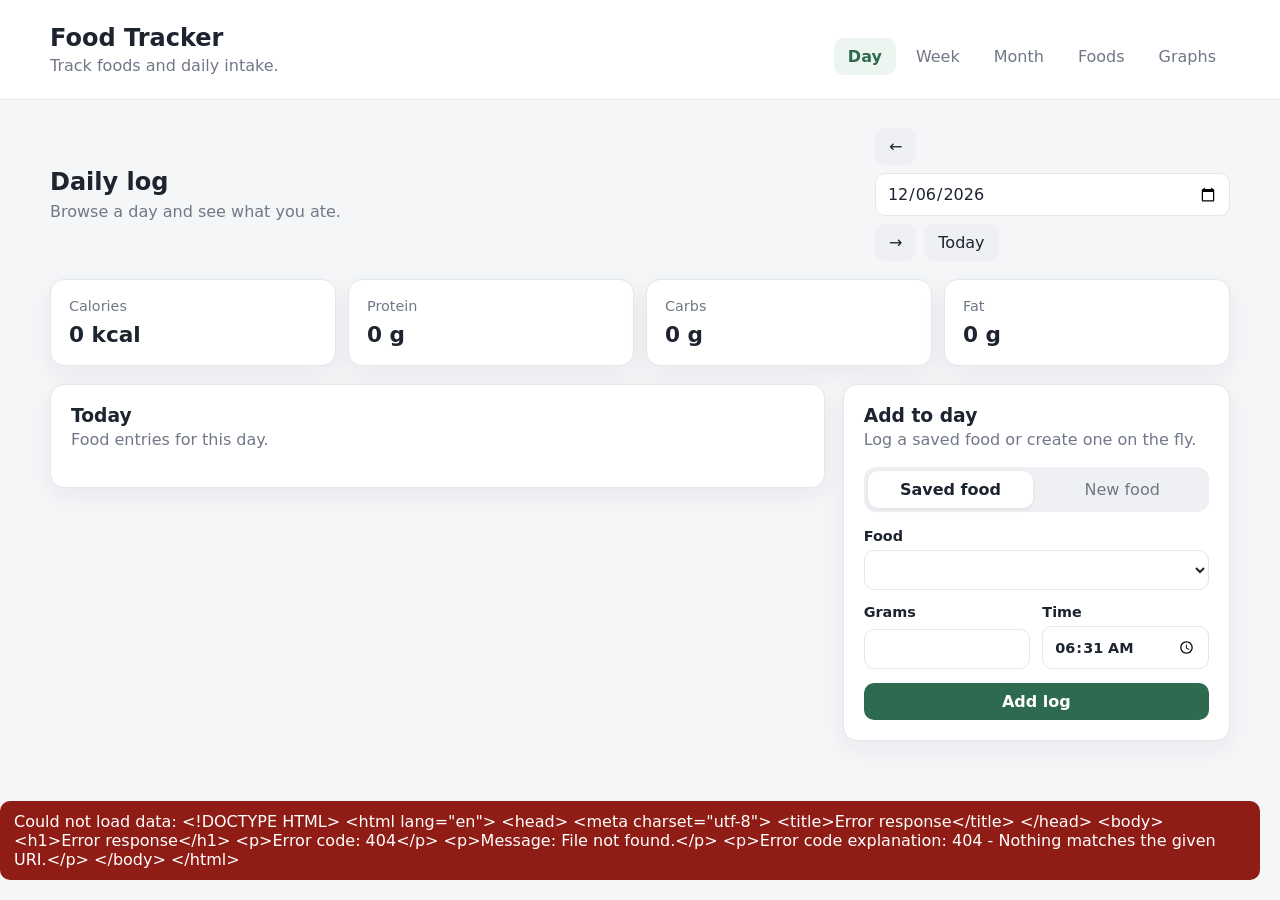
==== web-ui/index.html @ b0a6a697 "first simple working version" ====
<!DOCTYPE html>
<html lang="en">
<head>
  <meta charset="UTF-8" />
  <meta name="viewport" content="width=device-width, initial-scale=1.0" />
  <title>Food Tracker</title>
  <link rel="stylesheet" href="styles.css" />
</head>
<body>
  <header class="topbar">
    <div>
      <h1>Food Tracker</h1>
      <p class="muted">Track foods and daily intake.</p>
    </div>
    <nav class="tabs" aria-label="Main navigation">
      <button class="tab-button active" data-view="day-view">Day</button>
      <button class="tab-button" data-view="week-view">Week</button>
      <button class="tab-button" data-view="month-view">Month</button>
      <button class="tab-button" data-view="foods-view">Foods</button>
      <a class="tab-link" href="analytics.html">Graphs</a>
    </nav>
  </header>

  <main class="app-shell">
    <section id="day-view" class="view active">
      <div class="page-header">
        <div><h2>Daily log</h2><p class="muted">Browse a day and see what you ate.</p></div>
        <div class="date-controls">
          <button id="previous-day" class="secondary-button icon-button" type="button">←</button>
          <input id="selected-date" type="date" />
          <button id="next-day" class="secondary-button icon-button" type="button">→</button>
          <button id="today-button" class="secondary-button" type="button">Today</button>
        </div>
      </div>

      <div class="summary-grid">
        <article class="summary-card"><span>Calories</span><strong id="summary-calories">0 kcal</strong></article>
        <article class="summary-card"><span>Protein</span><strong id="summary-protein">0 g</strong></article>
        <article class="summary-card"><span>Carbs</span><strong id="summary-carbs">0 g</strong></article>
        <article class="summary-card"><span>Fat</span><strong id="summary-fat">0 g</strong></article>
      </div>

      <div class="content-grid">
        <section class="panel">
          <div class="panel-header"><div><h3 id="day-title">Today</h3><p class="muted">Food entries for this day.</p></div></div>
          <div id="day-log-list" class="log-list"></div>
        </section>

        <aside class="panel">
          <div class="panel-header"><div><h3>Add to day</h3><p class="muted">Log a saved food or create one on the fly.</p></div></div>

          <div class="segmented-control">
            <button id="existing-food-mode" class="segment active" type="button">Saved food</button>
            <button id="new-food-mode" class="segment" type="button">New food</button>
          </div>

          <form id="add-log-form" class="form-stack">
            <div id="existing-food-fields">
              <label>Food<select id="log-food-id" required></select></label>
            </div>

            <div id="new-food-fields" class="hidden form-stack">
              <label>Name<input id="quick-food-name" type="text" /></label>
              <div class="form-row">
                <label>Brand<input id="quick-food-brand" type="text" /></label>
                <label>Barcode<input id="quick-food-barcode" type="text" /></label>
              </div>
              <div class="form-row">
                <label>Calories / 100 g<input id="quick-food-calories" type="number" min="0" step="0.1" /></label>
                <label>Protein / 100 g<input id="quick-food-protein" type="number" min="0" step="0.1" /></label>
              </div>
              <div class="form-row">
                <label>Carbs / 100 g<input id="quick-food-carbs" type="number" min="0" step="0.1" /></label>
                <label>Fat / 100 g<input id="quick-food-fat" type="number" min="0" step="0.1" /></label>
              </div>
            </div>

            <div class="form-row">
              <label>Grams<input id="log-grams" type="number" min="0.1" step="0.1" required /></label>
              <label>Time<input id="log-time" type="time" required /></label>
            </div>

            <button id="add-log-submit" class="primary-button" type="submit">Add log</button>
          </form>
        </aside>
      </div>
    </section>

    <section id="week-view" class="view">
      <div class="page-header">
        <div><h2>Week</h2><p class="muted" id="week-range-label">Weekly intake overview.</p></div>
        <div class="date-controls">
          <button id="previous-week" class="secondary-button icon-button" type="button">←</button>
          <button id="current-week" class="secondary-button" type="button">This week</button>
          <button id="next-week" class="secondary-button icon-button" type="button">→</button>
        </div>
      </div>
      <div id="week-summary" class="overview-summary"></div>
      <section class="panel">
        <div class="panel-header"><div><h3>Daily intake</h3><p class="muted">Totals for each day of the selected week.</p></div></div>
        <div id="week-days" class="period-list"></div>
      </section>
    </section>

    <section id="month-view" class="view">
      <div class="page-header">
        <div><h2>Month</h2><p class="muted" id="month-range-label">Monthly intake overview.</p></div>
        <div class="date-controls">
          <button id="previous-month" class="secondary-button icon-button" type="button">←</button>
          <button id="current-month" class="secondary-button" type="button">This month</button>
          <button id="next-month" class="secondary-button icon-button" type="button">→</button>
        </div>
      </div>
      <div id="month-summary" class="overview-summary"></div>
      <section class="panel">
        <div class="panel-header"><div><h3>Days</h3><p class="muted">A compact overview of each day in the selected month.</p></div></div>
        <div id="month-days" class="month-grid"></div>
      </section>
    </section>

    <section id="foods-view" class="view">
      <div class="page-header"><div><h2>Foods</h2><p class="muted">Manage foods you can reuse in your daily log.</p></div></div>
      <div class="content-grid">
        <section class="panel">
          <div class="panel-header"><div><h3>Saved foods</h3><p class="muted">All foods currently stored by the backend.</p></div></div>
          <div id="foods-list" class="food-list"></div>
        </section>
        <aside class="panel">
          <div class="panel-header"><div><h3>Add food</h3><p class="muted">Nutrition values are per 100 g.</p></div></div>
          <form id="add-food-form" class="form-stack">
            <label>Name<input id="food-name" type="text" required /></label>
            <div class="form-row"><label>Brand<input id="food-brand" type="text" /></label><label>Barcode<input id="food-barcode" type="text" /></label></div>
            <div class="form-row"><label>Calories<input id="food-calories" type="number" min="0" step="0.1" required /></label><label>Protein<input id="food-protein" type="number" min="0" step="0.1" required /></label></div>
            <div class="form-row"><label>Carbs<input id="food-carbs" type="number" min="0" step="0.1" required /></label><label>Fat<input id="food-fat" type="number" min="0" step="0.1" required /></label></div>
            <button class="primary-button" type="submit">Add food</button>
          </form>
        </aside>
      </div>
    </section>
  </main>

  <div id="toast" class="toast" role="status" aria-live="polite"></div>
  <script src="app.js"></script>
</body>
</html>
---- web-ui/styles.css ----
:root{color-scheme:light;--bg:#f5f6f8;--surface:#fff;--surface-soft:#fafbfc;--border:#e3e6eb;--text:#1d2430;--muted:#707887;--accent:#2d6a4f;--accent-hover:#24563f;--accent-soft:#edf5f0;--danger:#b42318;--danger-bg:#fff1f0;--radius:14px;--shadow:0 8px 24px rgba(20,30,45,.06)}
*{box-sizing:border-box}body{margin:0;min-height:100vh;font-family:Inter,ui-sans-serif,system-ui,-apple-system,BlinkMacSystemFont,"Segoe UI",sans-serif;background:var(--bg);color:var(--text)}button,input,select{font:inherit}button{cursor:pointer}h1,h2,h3,p{margin-top:0}h1{margin-bottom:4px;font-size:1.5rem}h2{margin-bottom:6px}h3{margin-bottom:4px}.muted{color:var(--muted)}.hidden{display:none!important}.topbar{display:flex;justify-content:space-between;align-items:end;gap:24px;padding:24px max(24px,calc((100vw - 1180px)/2));background:var(--surface);border-bottom:1px solid var(--border)}.topbar .muted,.page-header .muted,.panel-header .muted{margin-bottom:0}.tabs{display:flex;gap:6px;flex-wrap:wrap}.tab-button,.secondary-button,.primary-button,.danger-button,.segment{border:0;border-radius:10px;padding:9px 14px;transition:.15s ease}.tab-button{background:transparent;color:var(--muted)}.tab-button.active{background:var(--accent-soft);color:var(--accent);font-weight:700}.primary-button{background:var(--accent);color:#fff;font-weight:700}.primary-button:hover{background:var(--accent-hover)}.secondary-button{background:#eef0f3;color:var(--text)}.secondary-button:hover{background:#e5e8ec}.icon-button{min-width:40px}.danger-button{background:var(--danger-bg);color:var(--danger)}.app-shell{width:min(1180px,calc(100% - 32px));margin:28px auto 48px}.view{display:none}.view.active{display:block}.page-header,.panel-header,.food-row,.log-row,.period-row{display:flex;align-items:center;justify-content:space-between;gap:16px}.page-header{margin-bottom:18px}.date-controls{display:flex;gap:8px;align-items:center;flex-wrap:wrap}.date-controls input{min-width:155px}.summary-grid,.overview-summary{display:grid;grid-template-columns:repeat(4,minmax(0,1fr));gap:12px;margin-bottom:18px}.summary-card,.overview-card{background:var(--surface);border:1px solid var(--border);border-radius:var(--radius);box-shadow:var(--shadow);padding:18px}.summary-card span,.overview-card span{display:block;margin-bottom:8px;color:var(--muted);font-size:.9rem}.summary-card strong,.overview-card strong{font-size:1.35rem}.overview-card small{display:block;margin-top:7px;color:var(--muted)}.content-grid{display:grid;grid-template-columns:minmax(0,1.6fr) minmax(300px,.8fr);gap:18px;align-items:start}.panel{background:var(--surface);border:1px solid var(--border);border-radius:var(--radius);box-shadow:var(--shadow);padding:20px}.panel-header{margin-bottom:18px}.form-stack{display:grid;gap:14px}.form-row{display:grid;grid-template-columns:1fr 1fr;gap:12px}label{display:grid;gap:6px;font-size:.9rem;font-weight:600}input,select{width:100%;border:1px solid var(--border);border-radius:10px;padding:10px 11px;background:#fff;color:var(--text);outline:none}input:focus,select:focus{border-color:var(--accent);box-shadow:0 0 0 3px rgba(45,106,79,.12)}.segmented-control{display:grid;grid-template-columns:1fr 1fr;gap:6px;padding:4px;margin-bottom:16px;background:#eef0f3;border-radius:12px}.segment{background:transparent;color:var(--muted)}.segment.active{background:var(--surface);color:var(--text);font-weight:700;box-shadow:0 1px 4px rgba(20,30,45,.08)}.food-list,.log-list,.period-list{display:grid;gap:10px}.food-row,.log-row,.period-row{padding:14px 0;border-bottom:1px solid var(--border)}.food-row:last-child,.log-row:last-child,.period-row:last-child{border-bottom:0}.food-main,.log-main,.period-main{min-width:0}.food-main strong,.log-main strong,.period-main strong{display:block;margin-bottom:4px}.meta{display:flex;gap:10px;flex-wrap:wrap;color:var(--muted);font-size:.88rem}.row-actions{display:flex;gap:8px;align-items:center;flex-shrink:0}.period-row,[data-date].month-day{cursor:pointer}.period-row:hover{background:var(--surface-soft)}.period-macros{display:flex;gap:8px;flex-wrap:wrap;justify-content:flex-end;color:var(--muted);font-size:.85rem}.month-grid{display:grid;grid-template-columns:repeat(7,minmax(0,1fr));gap:8px}.month-day{min-height:118px;padding:12px;border:1px solid var(--border);border-radius:12px;background:var(--surface-soft)}.month-day:hover{border-color:#cbd1d9;background:#fff}.month-day.empty{visibility:hidden}.day-number{font-weight:700;margin-bottom:12px}.day-kcal{display:block;font-size:1.05rem;font-weight:700}.day-meta{display:block;margin-top:5px;color:var(--muted);font-size:.78rem}.empty-state{padding:28px 12px;text-align:center;color:var(--muted);border:1px dashed var(--border);border-radius:12px}.toast{position:fixed;right:20px;bottom:20px;background:#1f2937;color:#fff;border-radius:10px;padding:11px 14px;opacity:0;transform:translateY(8px);pointer-events:none;transition:.2s ease;z-index:100}.toast.show{opacity:1;transform:translateY(0)}.toast.error{background:#8f1d16}
@media(max-width:900px){.month-grid{grid-template-columns:repeat(4,minmax(0,1fr))}}@media(max-width:820px){.topbar,.page-header{align-items:stretch;flex-direction:column}.content-grid{grid-template-columns:1fr}.summary-grid,.overview-summary{grid-template-columns:repeat(2,1fr)}}@media(max-width:620px){.month-grid{grid-template-columns:repeat(2,minmax(0,1fr))}}@media(max-width:520px){.app-shell{width:min(100% - 20px,1180px)}.topbar{padding:18px 14px}.summary-grid,.overview-summary,.form-row,.month-grid{grid-template-columns:1fr}.food-row,.log-row,.period-row{align-items:flex-start}.period-row{flex-direction:column}.period-macros{justify-content:flex-start}}

.tab-link {
  display: inline-flex;
  align-items: center;
  text-decoration: none;
  border-radius: 10px;
  padding: 9px 14px;
  color: var(--muted);
  transition: 0.15s ease;
}
.tab-link:hover {
  background: var(--accent-soft);
  color: var(--accent);
}
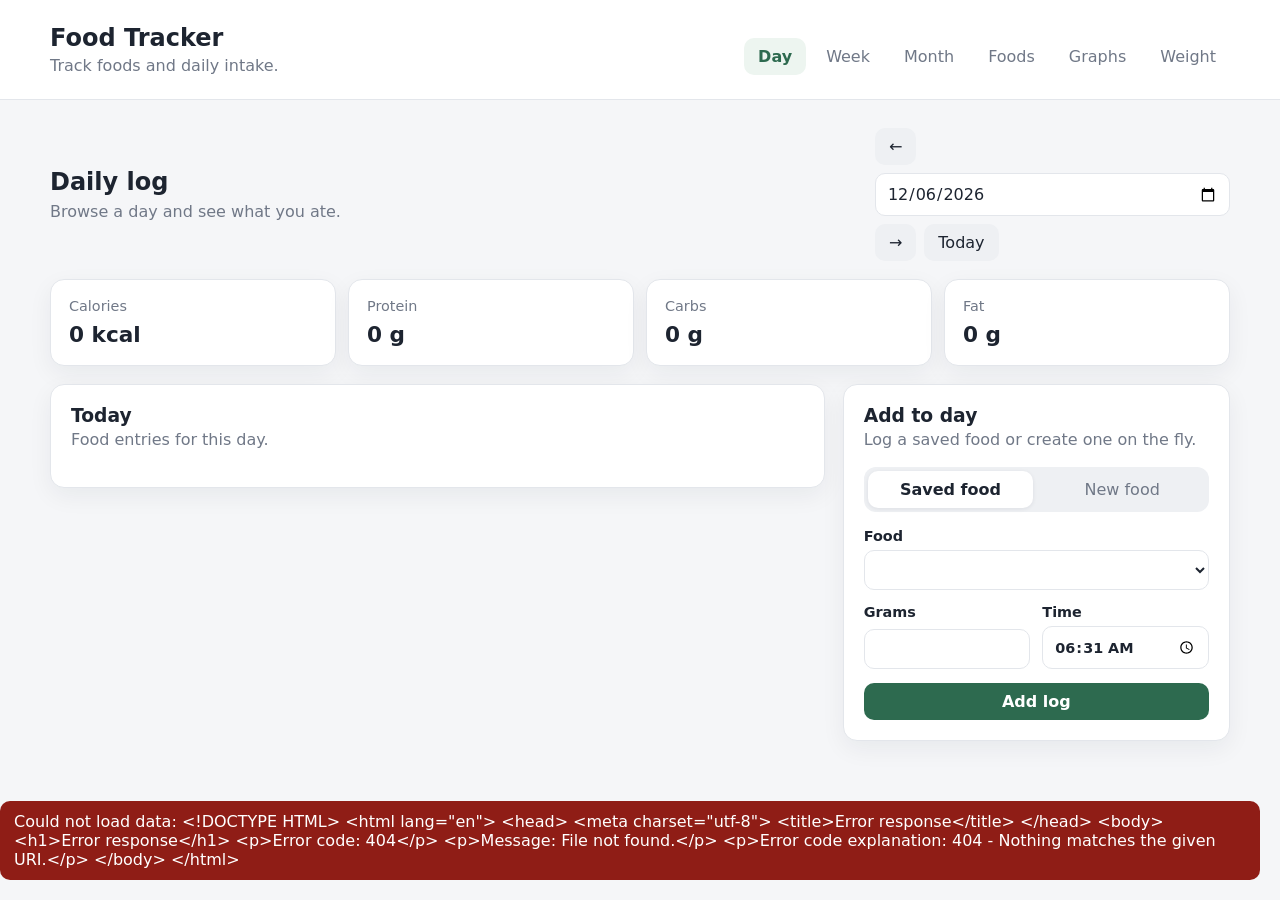
==== commit 2882ac61: "add weight tracking" ====
--- a/web-ui/index.html
+++ b/web-ui/index.html
@@ -18,6 +18,7 @@
       <button class="tab-button" data-view="month-view">Month</button>
       <button class="tab-button" data-view="foods-view">Foods</button>
       <a class="tab-link" href="analytics.html">Graphs</a>
+      <a class="tab-link" href="weight.html">Weight</a>
     </nav>
   </header>
 
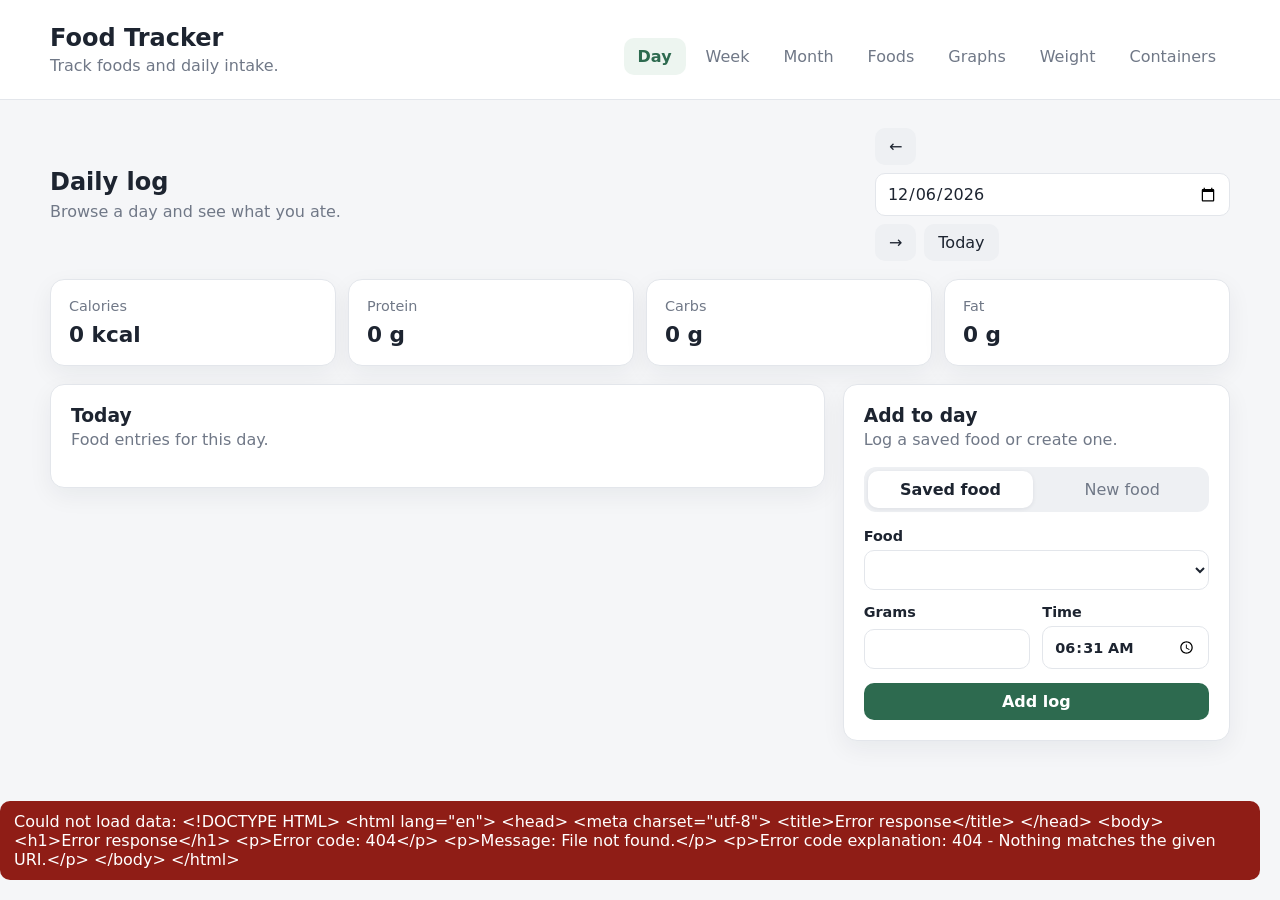
==== commit 34b53fee: "add tracked containers" ====
--- a/web-ui/index.html
+++ b/web-ui/index.html
@@ -1,6 +1,7 @@
 <!DOCTYPE html>
 <html lang="en">
 <head>
+  <link rel="icon" href="icon/favicon.ico">
   <meta charset="UTF-8" />
   <meta name="viewport" content="width=device-width, initial-scale=1.0" />
   <title>Food Tracker</title>
@@ -19,6 +20,7 @@
       <button class="tab-button" data-view="foods-view">Foods</button>
       <a class="tab-link" href="analytics.html">Graphs</a>
       <a class="tab-link" href="weight.html">Weight</a>
+      <a class="tab-link" href="containers.html">Containers</a>
     </nav>
   </header>
 
@@ -48,7 +50,7 @@
         </section>
 
         <aside class="panel">
-          <div class="panel-header"><div><h3>Add to day</h3><p class="muted">Log a saved food or create one on the fly.</p></div></div>
+          <div class="panel-header"><div><h3>Add to day</h3><p class="muted">Log a saved food or create one.</p></div></div>
 
           <div class="segmented-control">
             <button id="existing-food-mode" class="segment active" type="button">Saved food</button>
@@ -120,10 +122,10 @@
     </section>
 
     <section id="foods-view" class="view">
-      <div class="page-header"><div><h2>Foods</h2><p class="muted">Manage foods you can reuse in your daily log.</p></div></div>
+      <div class="page-header"><div><h2>Foods</h2><p class="muted">Manage foods for your daily logs.</p></div></div>
       <div class="content-grid">
         <section class="panel">
-          <div class="panel-header"><div><h3>Saved foods</h3><p class="muted">All foods currently stored by the backend.</p></div></div>
+          <div class="panel-header"><div><h3>Saved foods</h3><p class="muted">All your current foods.</p></div></div>
           <div id="foods-list" class="food-list"></div>
         </section>
         <aside class="panel">
@@ -141,6 +143,7 @@
   </main>
 
   <div id="toast" class="toast" role="status" aria-live="polite"></div>
+  <script src="tracked-containers-core.js"></script>
   <script src="app.js"></script>
 </body>
 </html>
--- a/web-ui/styles.css
+++ b/web-ui/styles.css
@@ -15,3 +15,21 @@
   background: var(--accent-soft);
   color: var(--accent);
 }
+
+.estimated-log-row {
+  background: linear-gradient(90deg, var(--accent-soft), transparent 70%);
+  border-radius: 10px;
+  padding-left: 10px;
+  padding-right: 10px;
+}
+.estimated-badge {
+  color: var(--accent);
+  font-weight: 700;
+}
+.small-link {
+  color: var(--accent);
+  text-decoration: none;
+  font-size: .86rem;
+  font-weight: 700;
+}
+.small-link:hover { text-decoration: underline; }
